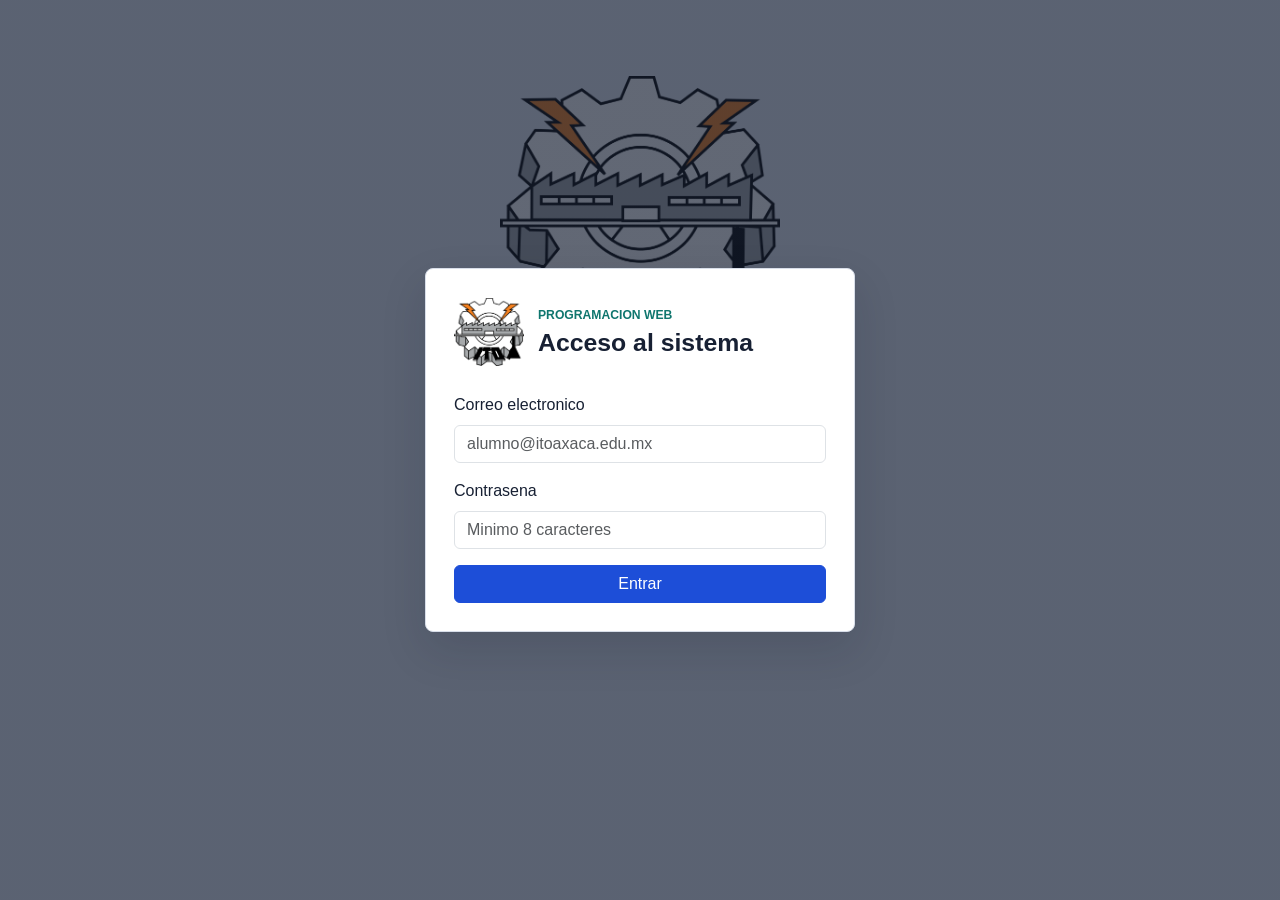
==== index.html @ c542f430 "Agregar proyecto de login funcional" ====
<!DOCTYPE html>
<html lang="es">
<head>
  <meta charset="UTF-8">
  <meta name="viewport" content="width=device-width, initial-scale=1.0">
  <title>Actividad 5 | Sistema</title>
  <link href="https://cdn.jsdelivr.net/npm/bootstrap@5.3.3/dist/css/bootstrap.min.css" rel="stylesheet">
  <link rel="stylesheet" href="css/login.css">
</head>
<body class="app-page">
  <aside id="sidebar" class="sidebar">
    <div class="sidebar-header">
      <img src="img/logoportada.png" alt="Logo">
      <span>Sistema</span>
    </div>

    <nav class="sidebar-nav">
      <button class="sidebar-link" type="button" data-bs-toggle="collapse" data-bs-target="#usuariosMenu" aria-expanded="true" aria-controls="usuariosMenu">
        <span>Usuarios</span>
        <span class="chevron">v</span>
      </button>
      <div class="collapse show" id="usuariosMenu">
        <a class="sidebar-sublink active" href="#captura">Captura</a>
      </div>
    </nav>
  </aside>

  <div class="app-content">
    <nav class="topbar">
      <button id="toggleSidebar" class="icon-button" type="button" aria-label="Abrir o cerrar menu">
        <span></span>
        <span></span>
        <span></span>
      </button>

      <div class="dropdown">
        <button id="usuarioDropdown" class="btn btn-light dropdown-toggle" type="button" data-bs-toggle="dropdown" aria-expanded="false">
          Usuario
        </button>
        <ul class="dropdown-menu dropdown-menu-end">
          <li><button id="logoutButton" class="dropdown-item" type="button">Salir del sistema</button></li>
        </ul>
      </div>
    </nav>

    <main class="main-area" id="captura">
      <div class="page-heading">
        <p class="eyebrow">Usuarios</p>
        <h1>Captura de informacion</h1>
      </div>

      <section class="content-grid">
        <article class="panel">
          <h2>Captura de usuario</h2>
          <form id="usuarioForm" novalidate>
            <div class="mb-3">
              <label for="nombreUsuario" class="form-label">Nombre de usuario</label>
              <input type="text" class="form-control" id="nombreUsuario" required>
              <div class="invalid-feedback">Ingresa el nombre del usuario.</div>
            </div>

            <div class="mb-3">
              <label for="correoUsuario" class="form-label">Correo electronico</label>
              <input type="email" class="form-control" id="correoUsuario" required>
              <div class="invalid-feedback">Ingresa un correo valido.</div>
            </div>

            <div class="mb-3">
              <label for="passwordUsuario" class="form-label">Contrasena</label>
              <input type="password" class="form-control" id="passwordUsuario" required>
              <div class="invalid-feedback">Minimo 8 caracteres, una mayuscula, una minuscula y un numero.</div>
            </div>

            <button class="btn btn-primary" type="submit">Guardar usuario</button>
            <div id="usuarioMensaje" class="form-message" aria-live="polite"></div>
          </form>
        </article>

        <article class="panel">
          <h2>Captura de alumno</h2>
          <form id="alumnoForm" novalidate>
            <div class="mb-3">
              <label for="nombreAlumno" class="form-label">Nombre del alumno</label>
              <input type="text" class="form-control" id="nombreAlumno" required>
              <div class="invalid-feedback">Ingresa el nombre del alumno.</div>
            </div>

            <div class="mb-3">
              <label for="numeroControl" class="form-label">Numero de control</label>
              <input type="text" class="form-control" id="numeroControl" maxlength="6" inputmode="numeric" required>
              <div class="invalid-feedback">El numero de control debe tener exactamente 6 digitos.</div>
            </div>

            <div class="mb-3">
              <label for="edadAlumno" class="form-label">Edad</label>
              <input type="number" class="form-control" id="edadAlumno" min="1" max="120" required>
              <div class="invalid-feedback">Ingresa una edad valida.</div>
            </div>

            <button class="btn btn-primary" type="submit">Evaluar edad</button>
          </form>
        </article>
      </section>
    </main>
  </div>

  <div class="modal fade" id="edadModal" tabindex="-1" aria-labelledby="edadModalTitulo" aria-hidden="true">
    <div class="modal-dialog modal-dialog-centered">
      <div class="modal-content">
        <div class="modal-header">
          <h2 class="modal-title fs-5" id="edadModalTitulo">Resultado de edad</h2>
          <button type="button" class="btn-close" data-bs-dismiss="modal" aria-label="Cerrar"></button>
        </div>
        <div class="modal-body" id="edadModalMensaje"></div>
        <div class="modal-footer">
          <button type="button" class="btn btn-primary" data-bs-dismiss="modal">Aceptar</button>
        </div>
      </div>
    </div>
  </div>

  <script src="https://cdn.jsdelivr.net/npm/bootstrap@5.3.3/dist/js/bootstrap.bundle.min.js"></script>
  <script src="js/utileria.js"></script>
  <script src="js/login.js"></script>
</body>
</html>
---- css/login.css ----
:root {
  --ink: #172033;
  --muted: #667085;
  --line: #d8dee9;
  --surface: #ffffff;
  --soft: #f3f6fb;
  --primary: #1d4ed8;
  --primary-dark: #183b8f;
  --accent: #0f766e;
}

* {
  box-sizing: border-box;
}

body {
  min-height: 100vh;
  margin: 0;
  color: var(--ink);
  background: var(--soft);
  font-family: Arial, Helvetica, sans-serif;
}

.login-page {
  display: grid;
  place-items: center;
  padding: 24px;
  background:
    linear-gradient(rgba(23, 32, 51, 0.68), rgba(23, 32, 51, 0.68)),
    url("../img/logoportada.png") center 12% / 280px no-repeat,
    #e9eef7;
}

.login-shell {
  width: min(100%, 430px);
}

.login-card,
.panel {
  width: 100%;
  border: 1px solid var(--line);
  border-radius: 8px;
  background: var(--surface);
  box-shadow: 0 18px 45px rgba(17, 24, 39, 0.14);
}

.login-card {
  padding: 28px;
}

.login-brand {
  display: flex;
  gap: 14px;
  align-items: center;
  margin-bottom: 26px;
}

.login-brand img {
  width: 70px;
  height: 70px;
  object-fit: contain;
}

.eyebrow {
  margin: 0 0 4px;
  color: var(--accent);
  font-size: 0.76rem;
  font-weight: 700;
  letter-spacing: 0;
  text-transform: uppercase;
}

h1,
h2 {
  margin: 0;
  font-weight: 700;
}

.login-brand h1 {
  font-size: 1.55rem;
}

.btn-primary {
  --bs-btn-bg: var(--primary);
  --bs-btn-border-color: var(--primary);
  --bs-btn-hover-bg: var(--primary-dark);
  --bs-btn-hover-border-color: var(--primary-dark);
}

.app-page {
  display: flex;
}

.sidebar {
  position: fixed;
  inset: 0 auto 0 0;
  z-index: 20;
  width: 260px;
  padding: 18px;
  overflow-y: auto;
  color: #f8fafc;
  background: #172033;
  transition: transform 0.2s ease;
}

.sidebar.is-collapsed {
  transform: translateX(-100%);
}

.sidebar-header {
  display: flex;
  align-items: center;
  gap: 12px;
  padding-bottom: 18px;
  border-bottom: 1px solid rgba(255, 255, 255, 0.16);
  font-weight: 700;
}

.sidebar-header img {
  width: 42px;
  height: 42px;
  object-fit: contain;
  border-radius: 8px;
  background: white;
}

.sidebar-nav {
  display: grid;
  gap: 8px;
  margin-top: 18px;
}

.sidebar-link,
.sidebar-sublink {
  display: flex;
  width: 100%;
  align-items: center;
  justify-content: space-between;
  border: 0;
  border-radius: 8px;
  color: #e5e7eb;
  background: transparent;
  text-align: left;
  text-decoration: none;
}

.sidebar-link {
  padding: 10px 12px;
}

.sidebar-sublink {
  margin-top: 6px;
  padding: 9px 12px 9px 28px;
  color: #cbd5e1;
}

.sidebar-link:hover,
.sidebar-sublink:hover,
.sidebar-sublink.active {
  color: #ffffff;
  background: rgba(255, 255, 255, 0.12);
}

.app-content {
  width: 100%;
  min-height: 100vh;
  margin-left: 260px;
  transition: margin-left 0.2s ease;
}

.sidebar.is-collapsed + .app-content {
  margin-left: 0;
}

.topbar {
  position: sticky;
  top: 0;
  z-index: 10;
  display: flex;
  align-items: center;
  justify-content: space-between;
  min-height: 68px;
  padding: 12px 24px;
  border-bottom: 1px solid var(--line);
  background: rgba(255, 255, 255, 0.94);
  backdrop-filter: blur(10px);
}

.icon-button {
  display: inline-grid;
  gap: 4px;
  width: 42px;
  height: 42px;
  place-content: center;
  border: 1px solid var(--line);
  border-radius: 8px;
  background: white;
}

.icon-button span {
  display: block;
  width: 18px;
  height: 2px;
  background: var(--ink);
}

.main-area {
  padding: 28px;
}

.page-heading {
  margin-bottom: 22px;
}

.page-heading h1 {
  font-size: clamp(1.55rem, 3vw, 2.2rem);
}

.content-grid {
  display: grid;
  grid-template-columns: repeat(2, minmax(0, 1fr));
  gap: 20px;
}

.panel {
  padding: 22px;
}

.panel h2 {
  margin-bottom: 18px;
  font-size: 1.2rem;
}

.form-message {
  min-height: 24px;
  margin-top: 12px;
  font-weight: 700;
}

@media (max-width: 860px) {
  .sidebar {
    transform: translateX(-100%);
  }

  .sidebar.is-collapsed {
    transform: translateX(0);
  }

  .app-content {
    margin-left: 0;
  }

  .content-grid {
    grid-template-columns: 1fr;
  }

  .main-area,
  .topbar {
    padding-inline: 16px;
  }
}
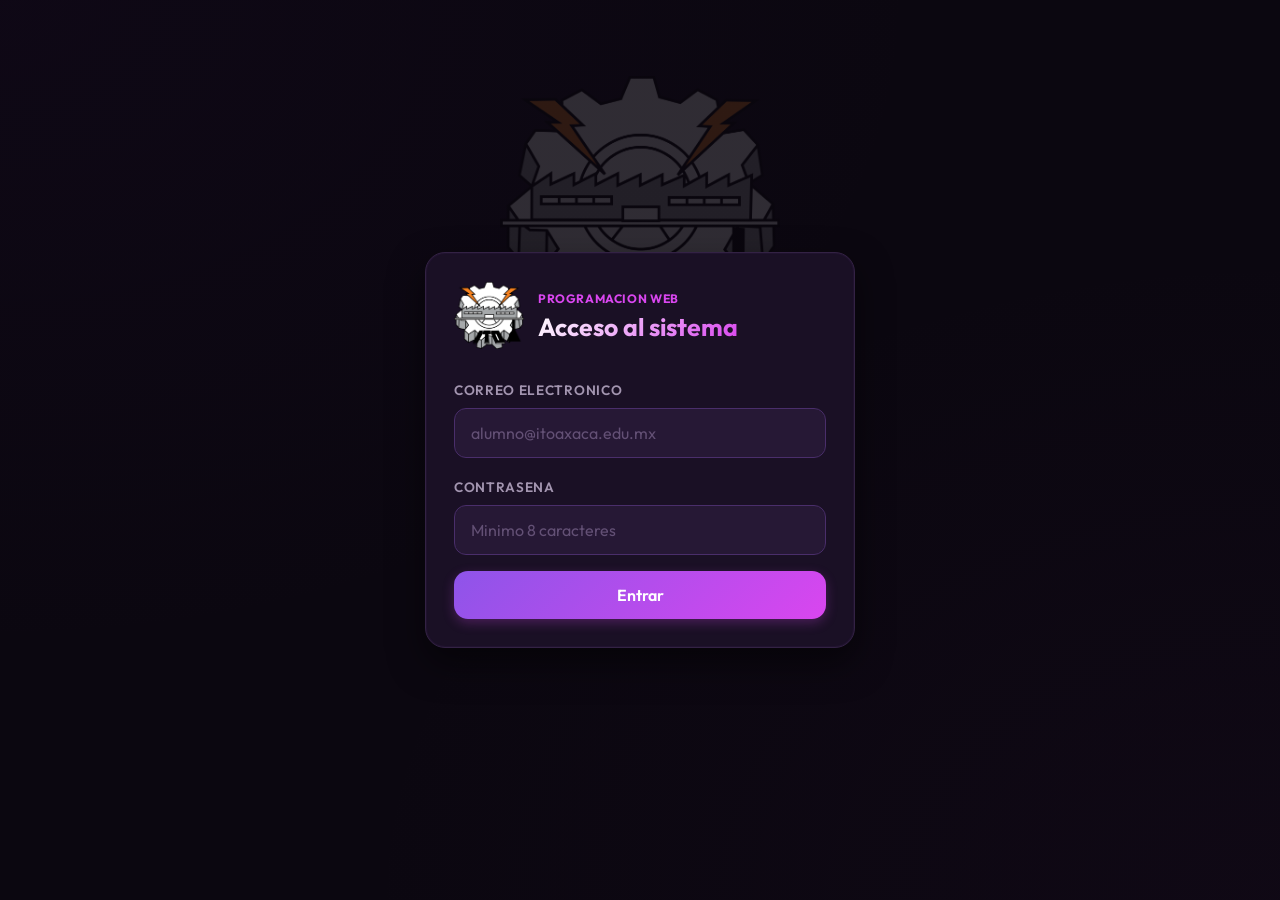
==== commit c67bef9b: "Cambios en mejoras visuales" ====
--- a/index.html
+++ b/index.html
@@ -1,5 +1,6 @@
 <!DOCTYPE html>
 <html lang="es">
+
 <head>
   <meta charset="UTF-8">
   <meta name="viewport" content="width=device-width, initial-scale=1.0">
@@ -7,6 +8,7 @@
   <link href="https://cdn.jsdelivr.net/npm/bootstrap@5.3.3/dist/css/bootstrap.min.css" rel="stylesheet">
   <link rel="stylesheet" href="css/login.css">
 </head>
+
 <body class="app-page">
   <aside id="sidebar" class="sidebar">
     <div class="sidebar-header">
@@ -15,7 +17,8 @@
     </div>
 
     <nav class="sidebar-nav">
-      <button class="sidebar-link" type="button" data-bs-toggle="collapse" data-bs-target="#usuariosMenu" aria-expanded="true" aria-controls="usuariosMenu">
+      <button class="sidebar-link" type="button" data-bs-toggle="collapse" data-bs-target="#usuariosMenu"
+        aria-expanded="true" aria-controls="usuariosMenu">
         <span>Usuarios</span>
         <span class="chevron">v</span>
       </button>
@@ -34,7 +37,8 @@
       </button>
 
       <div class="dropdown">
-        <button id="usuarioDropdown" class="btn btn-light dropdown-toggle" type="button" data-bs-toggle="dropdown" aria-expanded="false">
+        <button id="usuarioDropdown" class="btn btn-light dropdown-toggle" type="button" data-bs-toggle="dropdown"
+          aria-expanded="false">
           Usuario
         </button>
         <ul class="dropdown-menu dropdown-menu-end">
@@ -123,4 +127,5 @@
   <script src="js/utileria.js"></script>
   <script src="js/login.js"></script>
 </body>
-</html>
+
+</html>
--- a/css/login.css
+++ b/css/login.css
@@ -1,12 +1,12 @@
 :root {
-  --ink: #172033;
-  --muted: #667085;
-  --line: #d8dee9;
-  --surface: #ffffff;
-  --soft: #f3f6fb;
-  --primary: #1d4ed8;
-  --primary-dark: #183b8f;
-  --accent: #0f766e;
+  --ink: #ffffff;
+  --muted: #a395b0;
+  --line: #332244;
+  --surface: #1a1025;
+  --soft: #0b0710;
+  --primary: #8e54e9;
+  --primary-dark: #7a3ee0;
+  --accent: #d946ef;
 }
 
 * {
@@ -17,8 +17,12 @@
   min-height: 100vh;
   margin: 0;
   color: var(--ink);
-  background: var(--soft);
-  font-family: Arial, Helvetica, sans-serif;
+  background-color: var(--soft);
+  background-image:
+    radial-gradient(at 0% 0%, rgba(107, 33, 168, 0.15) 0px, transparent 50%),
+    radial-gradient(at 100% 100%, rgba(217, 70, 239, 0.1) 0px, transparent 50%);
+  background-attachment: fixed;
+  font-family: 'Outfit', -apple-system, BlinkMacSystemFont, 'Segoe UI', Roboto, sans-serif;
 }
 
 .login-page {
@@ -26,9 +30,12 @@
   place-items: center;
   padding: 24px;
   background:
-    linear-gradient(rgba(23, 32, 51, 0.68), rgba(23, 32, 51, 0.68)),
+    linear-gradient(rgba(11, 7, 16, 0.85), rgba(11, 7, 16, 0.85)),
     url("../img/logoportada.png") center 12% / 280px no-repeat,
-    #e9eef7;
+    radial-gradient(at 0% 0%, rgba(107, 33, 168, 0.25) 0px, transparent 50%),
+    radial-gradient(at 100% 100%, rgba(217, 70, 239, 0.15) 0px, transparent 50%),
+    #0b0710;
+  background-attachment: fixed;
 }
 
 .login-shell {
@@ -39,13 +46,25 @@
 .panel {
   width: 100%;
   border: 1px solid var(--line);
-  border-radius: 8px;
+  border-radius: 20px;
   background: var(--surface);
-  box-shadow: 0 18px 45px rgba(17, 24, 39, 0.14);
+  box-shadow: 0 15px 35px rgba(0, 0, 0, 0.5),
+    0 0 2px rgba(157, 78, 221, 0.2) inset;
+  transition: transform 0.3s ease, box-shadow 0.3s ease;
 }
 
 .login-card {
   padding: 28px;
+}
+
+.panel {
+  padding: 22px;
+}
+
+.panel:hover {
+  transform: translateY(-2px);
+  box-shadow: 0 20px 40px rgba(0, 0, 0, 0.6),
+    0 0 4px rgba(217, 70, 239, 0.3) inset;
 }
 
 .login-brand {
@@ -66,7 +85,7 @@
   color: var(--accent);
   font-size: 0.76rem;
   font-weight: 700;
-  letter-spacing: 0;
+  letter-spacing: 0.05em;
   text-transform: uppercase;
 }
 
@@ -74,23 +93,54 @@
 h2 {
   margin: 0;
   font-weight: 700;
-}
-
-.login-brand h1 {
+  color: #ffffff;
+}
+
+.login-brand h1,
+.page-heading h1 {
   font-size: 1.55rem;
-}
-
+  background: linear-gradient(135deg, #ffffff, #d946ef);
+  -webkit-background-clip: text;
+  -webkit-text-fill-color: transparent;
+}
+
+.panel h2 {
+  margin-bottom: 18px;
+  font-size: 1.25rem;
+  font-weight: 600;
+}
+
+/* Botones con estilos Premium del Ejercicio 17 */
 .btn-primary {
-  --bs-btn-bg: var(--primary);
-  --bs-btn-border-color: var(--primary);
-  --bs-btn-hover-bg: var(--primary-dark);
-  --bs-btn-hover-border-color: var(--primary-dark);
+  background: linear-gradient(135deg, #8e54e9, #d946ef) !important;
+  border: none !important;
+  color: #ffffff !important;
+  box-shadow: 0 4px 12px rgba(217, 70, 239, 0.25) !important;
+  transition: all 0.2s cubic-bezier(0.4, 0, 0.2, 1) !important;
+  font-family: inherit;
+  font-weight: 600;
+  border-radius: 14px !important;
+  padding: 12px 24px;
+}
+
+.btn-primary:hover,
+.btn-primary:focus,
+.btn-primary:active {
+  background: linear-gradient(135deg, #9d68f0, #e166f2) !important;
+  transform: translateY(-2px);
+  box-shadow: 0 6px 16px rgba(217, 70, 239, 0.4) !important;
+  color: #ffffff !important;
+}
+
+.btn-primary:active {
+  transform: translateY(1px) !important;
 }
 
 .app-page {
   display: flex;
 }
 
+/* Sidebar Estilo Púrpura Oscuro */
 .sidebar {
   position: fixed;
   inset: 0 auto 0 0;
@@ -98,8 +148,9 @@
   width: 260px;
   padding: 18px;
   overflow-y: auto;
-  color: #f8fafc;
-  background: #172033;
+  color: #ffffff;
+  background: #140c1c;
+  border-right: 1px solid var(--line);
   transition: transform 0.2s ease;
 }
 
@@ -112,7 +163,7 @@
   align-items: center;
   gap: 12px;
   padding-bottom: 18px;
-  border-bottom: 1px solid rgba(255, 255, 255, 0.16);
+  border-bottom: 1px solid var(--line);
   font-weight: 700;
 }
 
@@ -121,7 +172,7 @@
   height: 42px;
   object-fit: contain;
   border-radius: 8px;
-  background: white;
+  background: transparent;
 }
 
 .sidebar-nav {
@@ -137,11 +188,13 @@
   align-items: center;
   justify-content: space-between;
   border: 0;
-  border-radius: 8px;
-  color: #e5e7eb;
+  border-radius: 12px;
+  color: var(--muted);
   background: transparent;
   text-align: left;
   text-decoration: none;
+  font-weight: 500;
+  transition: all 0.2s ease;
 }
 
 .sidebar-link {
@@ -151,14 +204,14 @@
 .sidebar-sublink {
   margin-top: 6px;
   padding: 9px 12px 9px 28px;
-  color: #cbd5e1;
 }
 
 .sidebar-link:hover,
 .sidebar-sublink:hover,
 .sidebar-sublink.active {
   color: #ffffff;
-  background: rgba(255, 255, 255, 0.12);
+  background: rgba(157, 78, 221, 0.15);
+  border: 1px solid rgba(217, 70, 239, 0.2);
 }
 
 .app-content {
@@ -168,10 +221,11 @@
   transition: margin-left 0.2s ease;
 }
 
-.sidebar.is-collapsed + .app-content {
+.sidebar.is-collapsed+.app-content {
   margin-left: 0;
 }
 
+/* Barra Superior Translúcida */
 .topbar {
   position: sticky;
   top: 0;
@@ -182,7 +236,7 @@
   min-height: 68px;
   padding: 12px 24px;
   border-bottom: 1px solid var(--line);
-  background: rgba(255, 255, 255, 0.94);
+  background: rgba(26, 16, 37, 0.85);
   backdrop-filter: blur(10px);
 }
 
@@ -193,15 +247,56 @@
   height: 42px;
   place-content: center;
   border: 1px solid var(--line);
-  border-radius: 8px;
-  background: white;
+  border-radius: 12px;
+  background: #261835;
+  cursor: pointer;
+  transition: all 0.2s ease;
+}
+
+.icon-button:hover {
+  border-color: var(--accent);
+  background: #2b1c3c;
 }
 
 .icon-button span {
   display: block;
   width: 18px;
   height: 2px;
-  background: var(--ink);
+  background: #ffffff;
+}
+
+/* Dropdown del Usuario */
+#usuarioDropdown.btn-light {
+  background-color: #261835 !important;
+  color: #ffffff !important;
+  border: 1px solid #4a2e6b !important;
+  font-family: inherit;
+  border-radius: 12px;
+  transition: all 0.2s ease;
+}
+
+#usuarioDropdown.btn-light:hover,
+#usuarioDropdown.btn-light:focus {
+  background-color: #2b1c3c !important;
+  border-color: var(--accent) !important;
+}
+
+.dropdown-menu {
+  background-color: #1a1025 !important;
+  border: 1px solid #332244 !important;
+  box-shadow: 0 10px 25px rgba(0, 0, 0, 0.5) !important;
+  border-radius: 12px !important;
+}
+
+.dropdown-item {
+  color: var(--muted) !important;
+  font-family: inherit;
+  transition: all 0.2s ease;
+}
+
+.dropdown-item:hover {
+  background-color: #261835 !important;
+  color: #ffffff !important;
 }
 
 .main-area {
@@ -222,19 +317,112 @@
   gap: 20px;
 }
 
-.panel {
-  padding: 22px;
-}
-
-.panel h2 {
-  margin-bottom: 18px;
-  font-size: 1.2rem;
+/* Campos de Formulario Adaptados a Modo Oscuro Morado */
+.form-control {
+  background-color: #261835 !important;
+  border: 1px solid #4a2e6b !important;
+  color: #ffffff !important;
+  border-radius: 12px !important;
+  padding: 12px 16px !important;
+  font-family: inherit;
+  transition: all 0.3s ease !important;
+}
+
+.form-control:focus {
+  border-color: var(--accent) !important;
+  box-shadow: 0 0 0 3px rgba(217, 70, 239, 0.15), 0 4px 12px rgba(0, 0, 0, 0.2) !important;
+  background-color: #2b1c3c !important;
+  color: #ffffff !important;
+}
+
+.form-control::placeholder {
+  color: #635075 !important;
+}
+
+.form-label {
+  font-size: 0.85rem;
+  font-weight: 600;
+  color: var(--muted);
+  text-transform: uppercase;
+  letter-spacing: 0.05em;
+  margin-bottom: 8px;
+}
+
+/* Validación en Modo Oscuro */
+.form-control.is-valid {
+  border-color: #2e7d32 !important;
+  background-image: url("data:image/svg+xml,%3csvg xmlns='http://www.w3.org/2000/svg' viewBox='0 0 8 8'%3e%3cpath fill='%232e7d32' d='M2.3 6.73L.6 4.53c-.4-1.04.46-1.4 1.1-.8l1.1 1.4 3.4-3.8c.6-.63 1.6-.27 1.2.7l-4 4.6c-.43.5-.8.4-1.1.1z'/%3e%3c/svg%3e") !important;
+}
+
+.form-control.is-valid:focus {
+  box-shadow: 0 0 0 3px rgba(46, 125, 50, 0.25) !important;
+}
+
+.form-control.is-invalid {
+  border-color: #d32f2f !important;
+  background-image: url("data:image/svg+xml,%3csvg xmlns='http://www.w3.org/2000/svg' viewBox='0 0 12 12' width='12' height='12' fill='none' stroke='%23d32f2f'%3e%3ccircle cx='6' cy='6' r='4.5'/%3e%3cpath stroke-linejoin='round' d='M5.8 3.6h.4L6 6.5z'/%3e%3ccircle cx='6' cy='8.2' r='.6' fill='%23d32f2f'/%3e%3c/svg%3e") !important;
+}
+
+.form-control.is-invalid:focus {
+  box-shadow: 0 0 0 3px rgba(211, 47, 47, 0.25) !important;
+}
+
+.invalid-feedback {
+  color: #ff5858 !important;
+  font-size: 0.8rem;
+  margin-top: 6px;
+  font-weight: 500;
 }
 
 .form-message {
   min-height: 24px;
   margin-top: 12px;
   font-weight: 700;
+  font-size: 0.9rem;
+}
+
+.form-message.text-success {
+  color: #4ade80 !important;
+}
+
+.form-message.text-danger {
+  color: #ff5858 !important;
+}
+
+.alert-danger {
+  background-color: #2a1420 !important;
+  color: #ff5858 !important;
+  border: 1px solid #5c2020 !important;
+  border-radius: 12px;
+  font-family: inherit;
+  font-size: 0.9rem;
+  padding: 12px 16px;
+}
+
+/* Modales con Estilo Oscuro Púrpura */
+.modal-content {
+  background-color: #1a1025 !important;
+  border: 1px solid #332244 !important;
+  box-shadow: 0 15px 35px rgba(0, 0, 0, 0.6) !important;
+  border-radius: 20px !important;
+  color: #ffffff !important;
+}
+
+.modal-header,
+.modal-footer {
+  border-color: #332244 !important;
+}
+
+.modal-title {
+  font-weight: 700;
+  color: #ffffff;
+  background: linear-gradient(135deg, #ffffff, #d946ef);
+  -webkit-background-clip: text;
+  -webkit-text-fill-color: transparent;
+}
+
+.btn-close {
+  filter: invert(1) grayscale(1) brightness(2) !important;
 }
 
 @media (max-width: 860px) {
@@ -258,4 +446,4 @@
   .topbar {
     padding-inline: 16px;
   }
-}
+}
